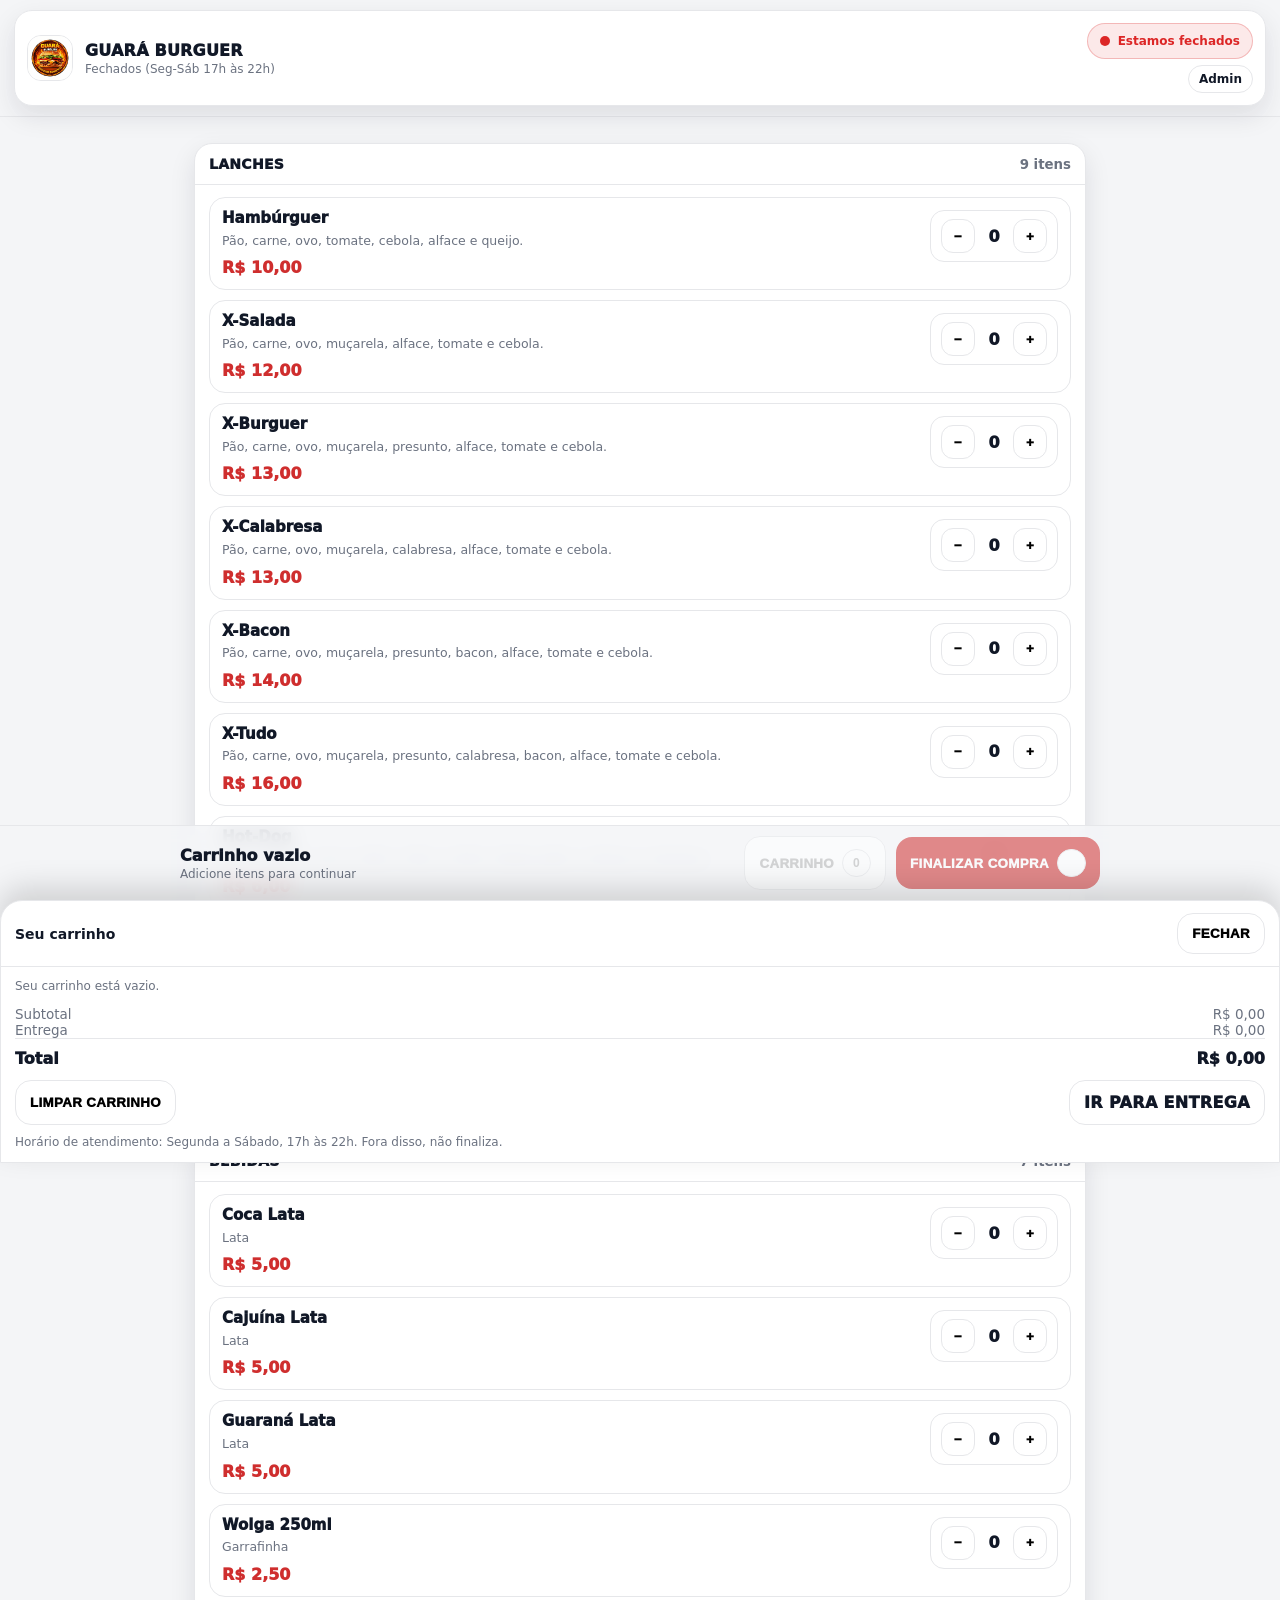
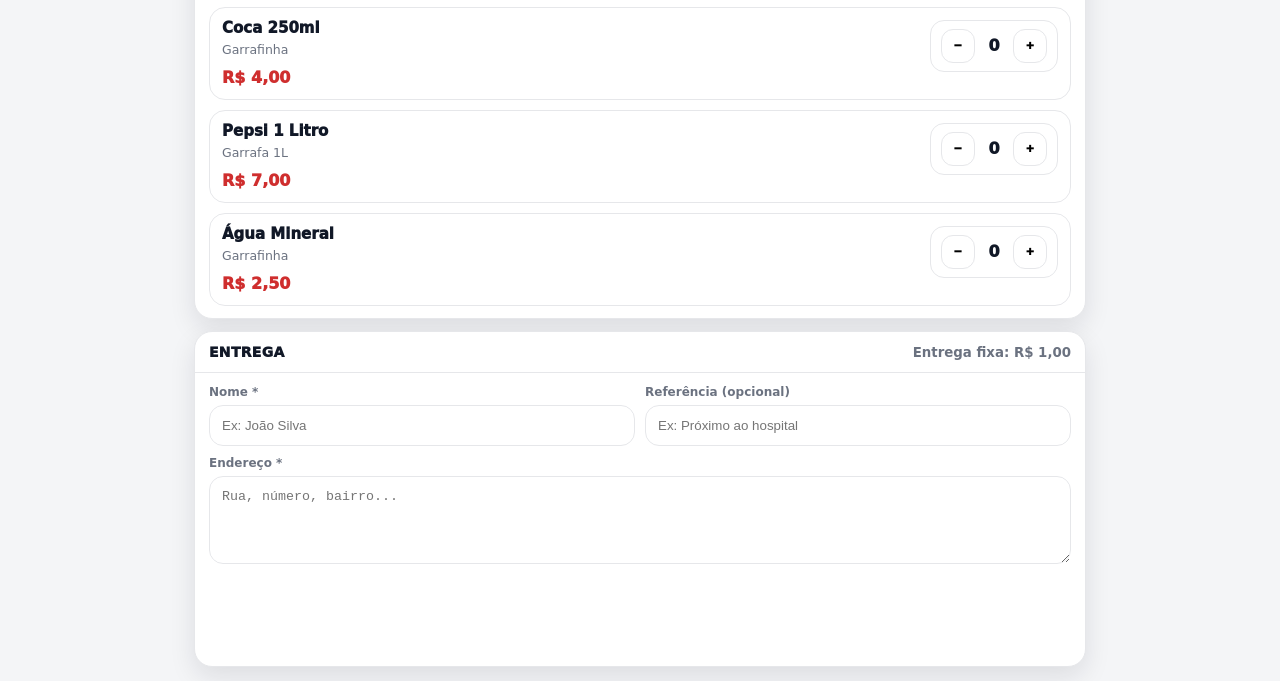
==== index.html @ fc689950 "Add files via upload" ====
<!DOCTYPE html>
<html lang="pt-br">
<head>
  <meta charset="UTF-8" />
  <meta name="viewport" content="width=device-width, initial-scale=1.0"/>
  <title>Guará Burguer | Cardápio</title>
  <link rel="stylesheet" href="style.css"/>
</head>

<body>
  <!-- Header App -->
  <div class="header">
    <div class="topCard">
      <div class="brand">
        <img src="logo.guara.jpeg" alt="Guará Burguer">
        <div style="min-width:0">
          <div class="title">GUARÁ BURGUER</div>
          <div class="subtitle" id="statusHint">Seg a Sáb • 17h às 22h</div>
        </div>
      </div>

      <div style="display:flex; flex-direction:column; align-items:flex-end; gap:6px;">
        <div class="statusPill closed" id="statusPill">
          <span class="dot"></span>
          <span id="statusText">Estamos fechados</span>
        </div>
        <a class="badge" href="admin.html">Admin</a>
      </div>
    </div>
  </div>

  <div class="container">
    <!-- Menu -->
    <div id="menuRoot"></div>

    <!-- Checkout / Entrega -->
    <div class="section" id="checkout">
      <div class="sectionHead">
        <h2>Entrega</h2>
        <small>Entrega fixa: R$ 1,00</small>
      </div>

      <div class="sectionBody">
        <div class="formGrid">
          <div class="field">
            <label>Nome *</label>
            <input id="nome" placeholder="Ex: João Silva">
          </div>
          <div class="field">
            <label>Referência (opcional)</label>
            <input id="referencia" placeholder="Ex: Próximo ao hospital">
          </div>
        </div>

        <div class="field" style="margin-top:10px;">
          <label>Endereço *</label>
          <textarea id="endereco" placeholder="Rua, número, bairro..."></textarea>
        </div>

        <div class="spacerBottom"></div>
      </div>
    </div>
  </div>

  <!-- Bottom Cart Bar -->
  <div class="bottomBar">
    <div class="bottomInner">
      <div class="cartSummary">
        <div class="line1" id="bottomLine1">Carrinho vazio</div>
        <div class="line2" id="bottomLine2">Adicione itens para continuar</div>
      </div>

      <div class="actions">
        <button class="btn ghost" id="btnCarrinho">
          Carrinho <span class="badge" id="cartBadge">0</span>
        </button>
        <button class="btn primary" id="btnFinalizar">
          Finalizar compra <span class="badge" id="bottomCount">0</span>
        </button>
      </div>
    </div>
  </div>

  <!-- Cart Drawer -->
  <div class="drawerBackdrop" id="drawerBackdrop"></div>

  <div class="drawer" id="drawer" aria-hidden="true">
    <div class="drawerHeader">
      <b>Seu carrinho</b>
      <button class="btn small" id="btnCloseDrawer">Fechar</button>
    </div>
    <div class="drawerBody">
      <div class="cartLines" id="cartLines"></div>

      <div style="margin-top:12px;">
        <div class="cartLine"><div class="muted">Subtotal</div><div class="muted" id="subtotal">R$ 0,00</div></div>
        <div class="cartLine"><div class="muted">Entrega</div><div class="muted" id="delivery">R$ 0,00</div></div>
        <div class="totalRow"><div>Total</div><div id="total">R$ 0,00</div></div>
      </div>

      <div style="margin-top:12px; display:flex; gap:10px; justify-content:space-between; flex-wrap:wrap;">
        <button class="btn danger" id="btnLimpar">Limpar carrinho</button>
        <a class="btn" href="#checkout">Ir para entrega</a>
      </div>

      <div class="smallNote" style="margin-top:10px;">
        Horário de atendimento: Segunda a Sábado, 17h às 22h. Fora disso, não finaliza.
      </div>
    </div>
  </div>

  <script src="app.js"></script>
</body>
</html>
---- style.css ----
:root{
  --bg:#f4f5f7;
  --panel:#ffffff;
  --line:#e6e7ea;

  --text:#111827;
  --muted:#6b7280;

  --brand:#cf2e2e;     /* botão principal */
  --brand2:#e53935;    /* hover */
  --ok:#16a34a;
  --warn:#dc2626;

  --shadow: 0 10px 26px rgba(17,24,39,.10);
  --r:18px;
}

*{box-sizing:border-box}
html,body{height:100%}
body{
  margin:0;
  font-family: system-ui, -apple-system, Segoe UI, Roboto, Arial, sans-serif;
  background: var(--bg);
  color: var(--text);
}

a{color:inherit;text-decoration:none}
.container{max-width:920px;margin:0 auto;padding:14px}

/* App Header */
.header{
  position: sticky;
  top: 0;
  z-index: 20;
  background: rgba(244,245,247,.86);
  backdrop-filter: blur(10px);
  padding: 10px 14px;
  border-bottom: 1px solid var(--line);
}

.topCard{
  background: var(--panel);
  border: 1px solid var(--line);
  border-radius: var(--r);
  box-shadow: var(--shadow);
  padding: 12px 12px;
  display:flex;
  gap:12px;
  align-items:center;
  justify-content:space-between;
}

.brand{
  display:flex;
  align-items:center;
  gap:12px;
  min-width:0;
}
.brand img{
  width:46px;height:46px;border-radius:14px;
  border:1px solid var(--line);
  object-fit:cover;background:#fff;
}
.brand .title{
  font-weight: 950;
  letter-spacing:.2px;
  white-space:nowrap;
  overflow:hidden;
  text-overflow:ellipsis;
}
.brand .subtitle{
  margin-top:2px;
  font-size:12px;
  color:var(--muted);
  white-space:nowrap;
  overflow:hidden;
  text-overflow:ellipsis;
}

.statusPill{
  display:inline-flex;
  align-items:center;
  gap:8px;
  padding: 10px 12px;
  border-radius: 999px;
  border: 1px solid var(--line);
  font-weight: 900;
  font-size: 12px;
  white-space:nowrap;
}
.statusPill .dot{
  width:10px;height:10px;border-radius:999px;
  background: #999;
}
.statusPill.open{
  background: rgba(22,163,74,.10);
  border-color: rgba(22,163,74,.25);
  color: var(--ok);
}
.statusPill.open .dot{background: var(--ok)}
.statusPill.closed{
  background: rgba(220,38,38,.10);
  border-color: rgba(220,38,38,.25);
  color: var(--warn);
}
.statusPill.closed .dot{background: var(--warn)}

/* Sections */
.section{
  margin-top:12px;
  background: var(--panel);
  border:1px solid var(--line);
  border-radius: var(--r);
  box-shadow: var(--shadow);
  overflow:hidden;
}
.sectionHead{
  padding: 12px 14px;
  border-bottom: 1px solid var(--line);
  display:flex;
  align-items:center;
  justify-content:space-between;
  gap:10px;
}
.sectionHead h2{
  margin:0;
  font-size:14px;
  letter-spacing:.3px;
  font-weight: 950;
  text-transform: uppercase;
}
.sectionHead small{color:var(--muted); font-weight:700}
.sectionBody{padding: 12px 14px}

/* Item cards */
.items{
  display:flex;
  flex-direction:column;
  gap:10px;
}
.item{
  display:flex;
  gap:12px;
  align-items:flex-start;
  justify-content:space-between;
  padding: 12px;
  border:1px solid var(--line);
  border-radius: 16px;
  background:#fff;
}
.item .left{min-width:0}
.item .name{font-weight:950;font-size:15px;line-height:1.1}
.item .desc{margin-top:6px;color:var(--muted);font-size:12.5px;line-height:1.25}
.item .price{margin-top:10px;font-weight:950;color:var(--brand)}
.qty{
  display:flex;
  align-items:center;
  gap:8px;
  padding:8px 10px;
  border-radius: 14px;
  border:1px solid var(--line);
  background:#fff;
  white-space:nowrap;
}
.qty button{
  width:34px;height:34px;border-radius:12px;
  border:1px solid var(--line);
  background:#fff;
  font-weight:950;
  cursor:pointer;
}
.qty button:active{transform:scale(.98)}
.qty span{min-width:22px;text-align:center;font-weight:950}

/* Checkout fields */
.formGrid{
  display:grid;
  grid-template-columns: 1fr;
  gap:10px;
}
@media(min-width:720px){
  .formGrid{grid-template-columns: 1fr 1fr;}
}
.field{display:flex;flex-direction:column;gap:6px}
.field label{font-size:12px;color:var(--muted);font-weight:700}
.field input,.field textarea{
  padding:12px 12px;
  border-radius: 14px;
  border:1px solid var(--line);
  background:#fff;
  outline:none;
}
.field textarea{min-height:88px;resize:vertical}
.field input:focus,.field textarea:focus{
  border-color: rgba(207,46,46,.35);
  box-shadow: 0 0 0 4px rgba(207,46,46,.10);
}

/* Bottom cart bar */
.bottomBar{
  position: fixed;
  left:0; right:0; bottom:0;
  padding: 10px 14px;
  background: rgba(244,245,247,.86);
  backdrop-filter: blur(10px);
  border-top: 1px solid var(--line);
  z-index: 30;
}
.bottomInner{
  max-width: 920px;
  margin:0 auto;
  display:flex;
  gap:10px;
  align-items:center;
  justify-content:space-between;
}
.cartSummary{
  display:flex;
  flex-direction:column;
  gap:2px;
  min-width:0;
}
.cartSummary .line1{font-weight:950; white-space:nowrap; overflow:hidden; text-overflow:ellipsis}
.cartSummary .line2{font-size:12px;color:var(--muted); white-space:nowrap; overflow:hidden; text-overflow:ellipsis}
.actions{
  display:flex;
  gap:10px;
  align-items:center;
}
.btn{
  display:inline-flex;
  align-items:center;
  justify-content:center;
  gap:8px;
  padding: 12px 14px;
  border-radius: 16px;
  border:1px solid var(--line);
  background:#fff;
  font-weight: 950;
  text-transform: uppercase;
  letter-spacing:.35px;
  cursor:pointer;
}
.btn.primary{
  border:0;
  background: var(--brand);
  color:#fff;
}
.btn.primary:hover{background: var(--brand2)}
.btn:disabled{
  opacity:.55;
  cursor:not-allowed;
}
.btn.ghost{
  background:#fff;
}
.badge{
  padding:6px 10px;
  border-radius: 999px;
  border:1px solid var(--line);
  background:#fff;
  font-size:12px;
  font-weight:900;
}

/* Cart drawer */
.drawerBackdrop{
  position: fixed; inset:0;
  background: rgba(0,0,0,.35);
  display:none;
  z-index: 40;
}
.drawer{
  position: fixed;
  left:0; right:0; bottom:0;
  background:#fff;
  border-radius: 22px 22px 0 0;
  border: 1px solid var(--line);
  box-shadow: 0 -12px 30px rgba(0,0,0,.15);
  max-height: 70vh;
  transform: translateY(100%);
  transition: .22s ease;
  z-index: 41;
  overflow:auto;
}
.drawer.open{ transform: translateY(0); }
.drawerHeader{
  padding: 12px 14px;
  display:flex; align-items:center; justify-content:space-between;
  border-bottom:1px solid var(--line);
}
.drawerHeader b{font-size:14px}
.drawerBody{padding: 12px 14px}
.cartLines{display:flex;flex-direction:column;gap:10px}
.cartLine{
  display:flex;justify-content:space-between;gap:10px;
  font-size:13.5px;
}
.cartLine .muted{color:var(--muted)}
.totalRow{
  display:flex;justify-content:space-between;gap:10px;
  font-weight:950;
  font-size:16px;
  padding-top:10px;
  border-top:1px solid var(--line);
}
.smallNote{color:var(--muted);font-size:12px;line-height:1.25}
.spacerBottom{height:90px} /* espaço para bottom bar */
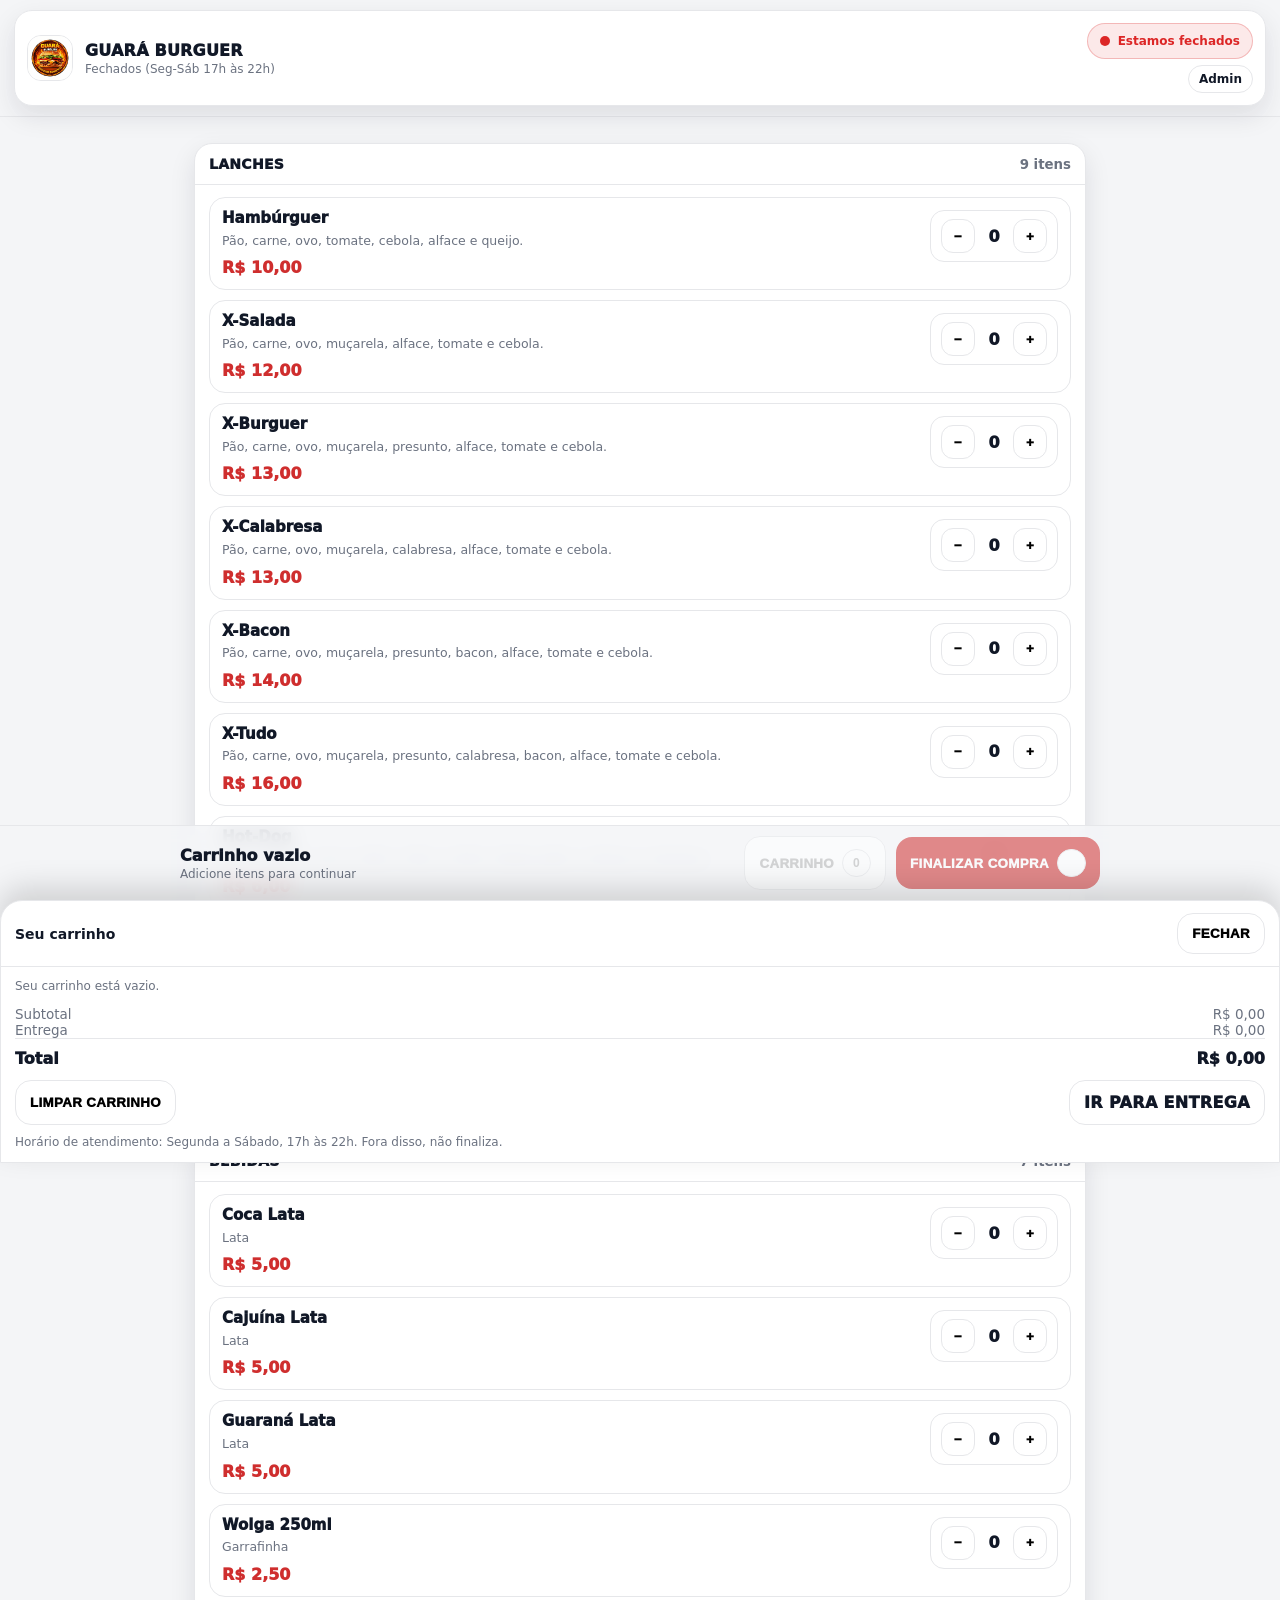
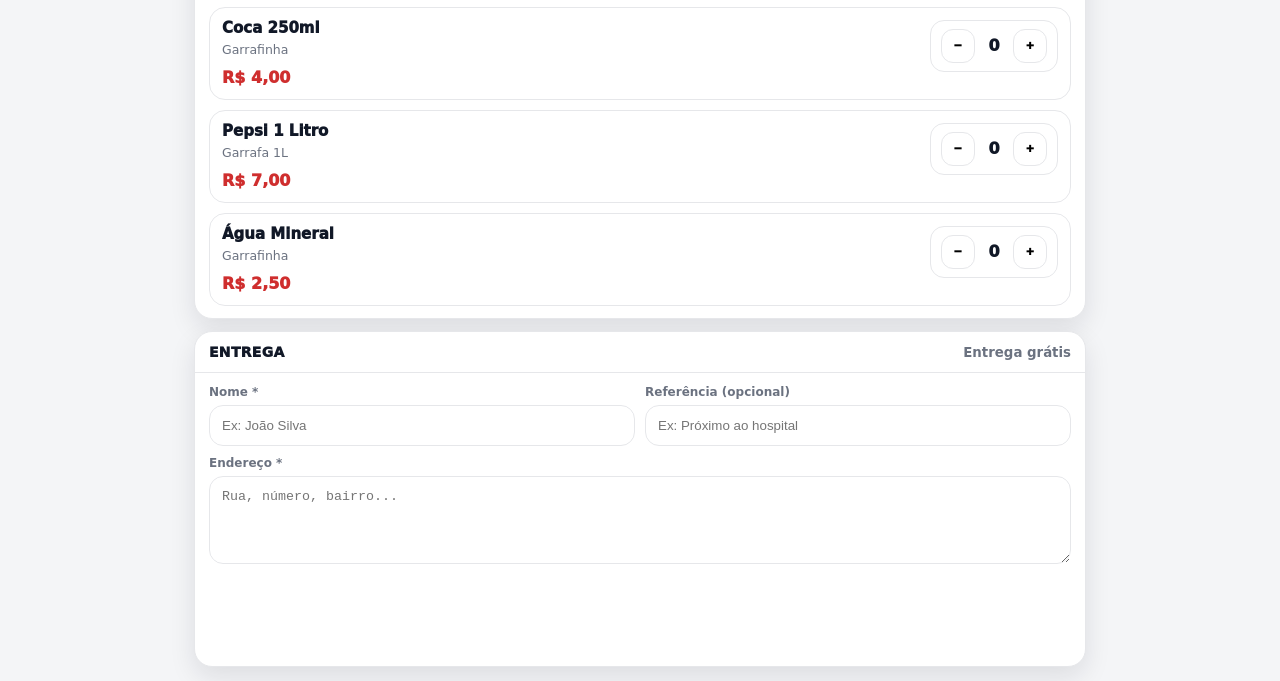
==== commit aa13ec52: "Update index.html" ====
--- a/index.html
+++ b/index.html
@@ -15,7 +15,7 @@
         <img src="logo.guara.jpeg" alt="Guará Burguer">
         <div style="min-width:0">
           <div class="title">GUARÁ BURGUER</div>
-          <div class="subtitle" id="statusHint">Seg a Sáb • 17h às 22h</div>
+          <div class="subtitle" id="statusHint">Seg a Sáb • 17h às 22h • Entrega grátis</div>
         </div>
       </div>
 
@@ -37,7 +37,7 @@
     <div class="section" id="checkout">
       <div class="sectionHead">
         <h2>Entrega</h2>
-        <small>Entrega fixa: R$ 1,00</small>
+        <small>Entrega grátis</small>
       </div>
 
       <div class="sectionBody">
@@ -111,4 +111,4 @@
 
   <script src="app.js"></script>
 </body>
-</html>+</html>
